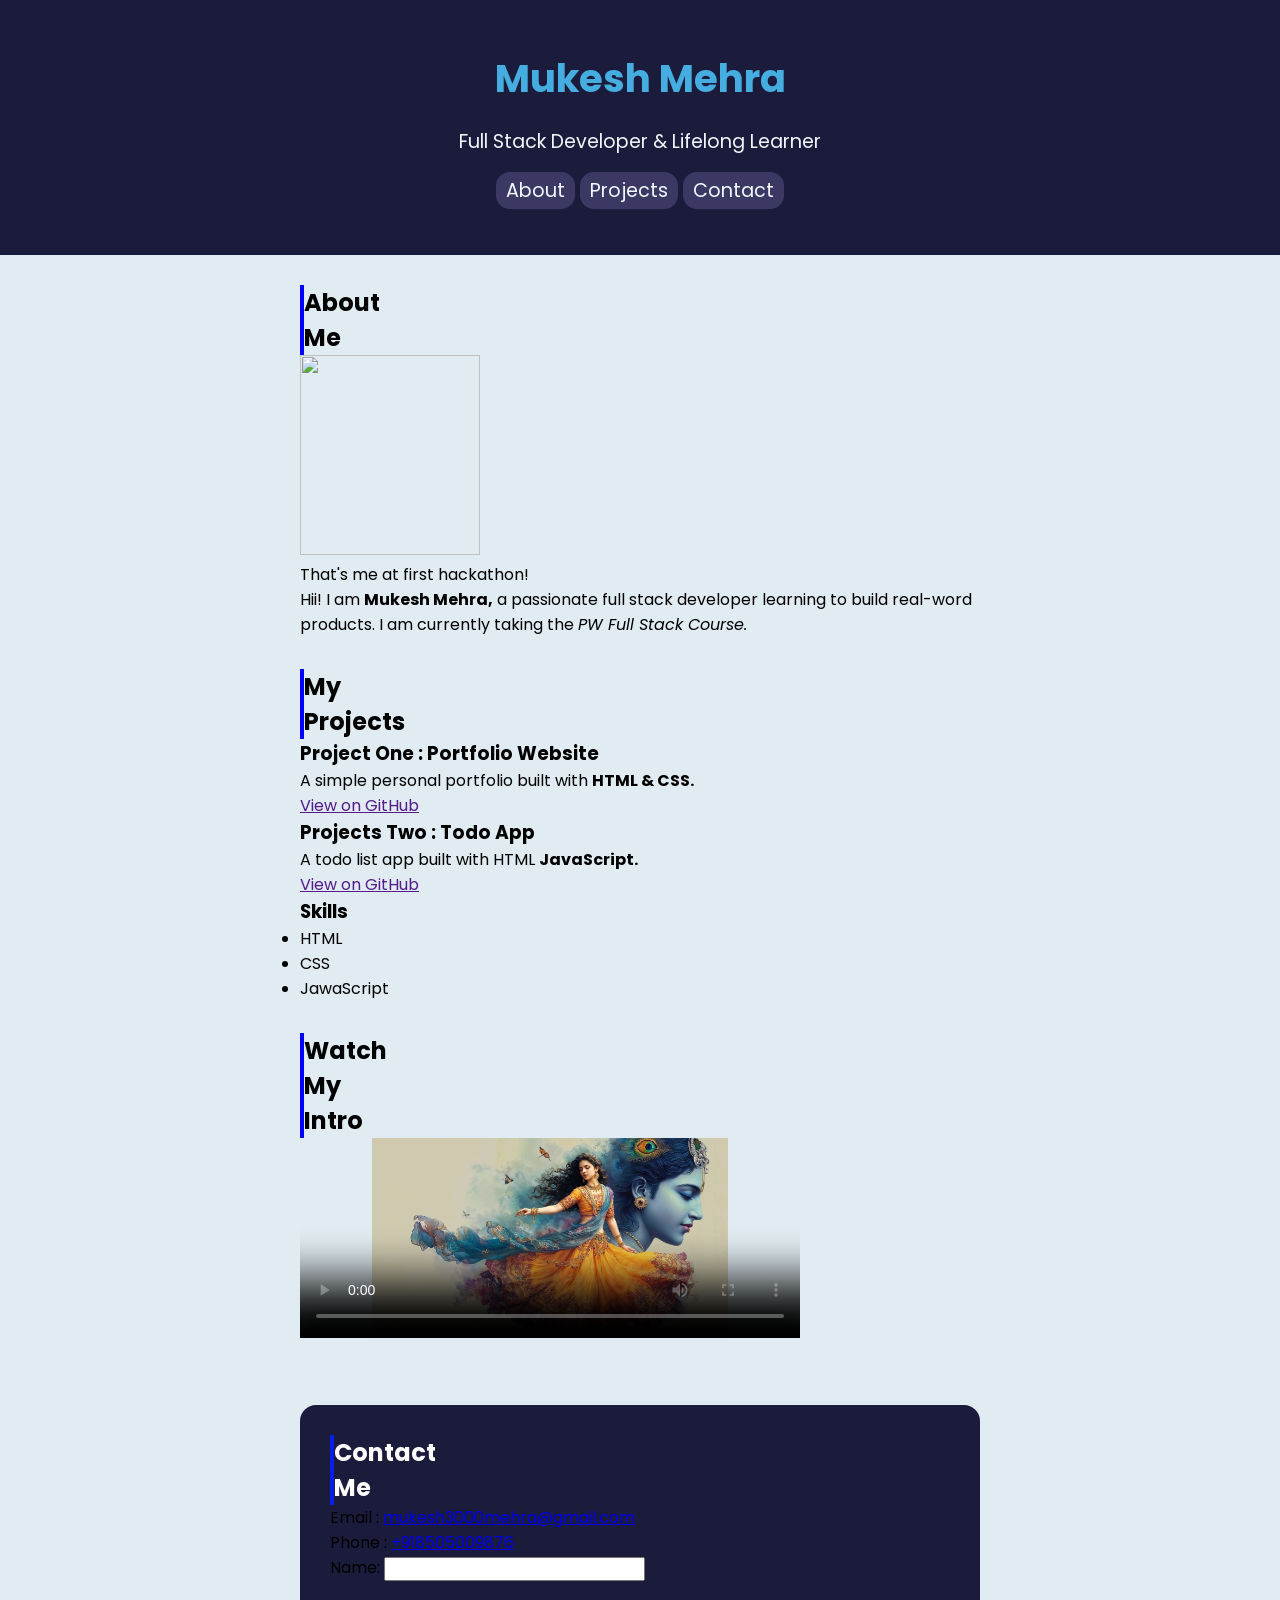
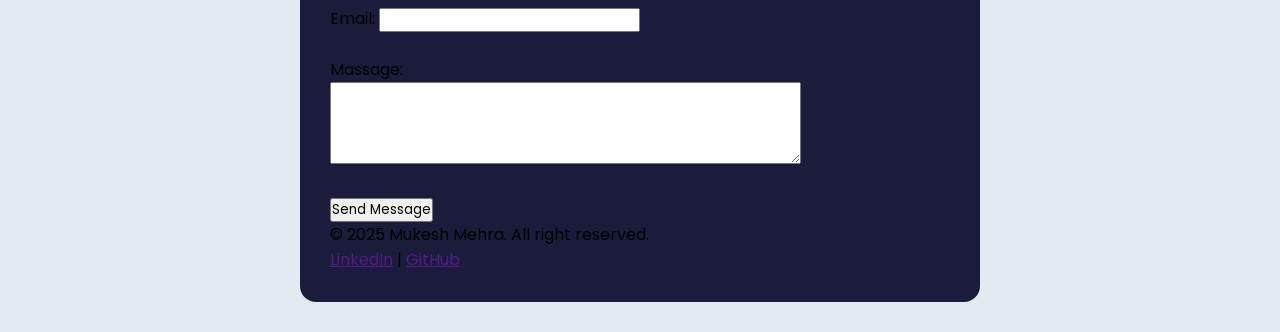
==== portfolio.html @ 1bf3c5d4 "my first portfolio" ====
<!DOCTYPE html>
<html lang="en">

<head>
    <meta charset="UTF-8">
    <meta name="viewport" content="width=device-width, initial-scale=1.0">
    <title>Mukesh Mehra | Portfolio</title>
    <link rel="stylesheet" href="portfolio.css">
</head>

<body>

    <header>
        <h1>Mukesh Mehra</h1>
        <p>Full Stack Developer & Lifelong Learner</p>
        <nav>
            <a href="#mmu">About</a>
            <a href="#rr">Projects</a>
            <a href="#kk">Contact</a>
        </nav>
    </header>

    <main>
        <section id="mmu">
            <h2>About Me</h2>
            <figure>
                <img src="0B32FE0C-5F1E-4340-845B-78DACD23A2FC_1_105_c.jpeg" alt="" width="180px" height="200px">
                <figcaption>That's me at first hackathon!</figcaption>
            </figure>
            <p>Hii! I am <strong>Mukesh Mehra,</strong> a passionate full stack developer learning to build
                real-word products. I am currently taking the <em>PW Full Stack Course.
                </em>
        </section>
        <section id="rr">
            <h2>My Projects</h2>
            <article>
                <H3>Project One : Portfolio Website</H3>
                <p>A simple personal portfolio built with <strong>HTML & CSS.</strong></p>
                <a href="">View on GitHub</a>
            </article>
            <article>
                <h3>Projects Two : Todo App</h3>
                <p>A todo list app built with HTML <strong>JavaScript.</strong> </p>
                <a href="">View on GitHub</a>
            </article>
            <div>
                <h3>Skills</h3>
                <ul>
                    <li>HTML</li>
                    <li>CSS</li>
                    <li>JawaScript</li>
                </ul>
            </div>
        </section>
        <section id="kk">
            <h2>Watch My Intro</h2>
            <video src="134111-758552424_medium.mp4" width="500px" height="200px" controls loop
                poster="SHREE RADHA KRISHNA.jpeg"></video>
        </section>
    </main>

    <footer>
        <div id="contact">
            <h2 id="mean">Contact Me</h2>
            <p>Email : <a href="mailto:mukesh3000mehra@gmail.com">mukesh3000mehra@gmail.com</a></p>
            <p>Phone : <a href="tel:+918505009876">+918505009876</a></p>

            <form action="">

                <label for="name">Name:</label>
                <input type="Name" id="name">

                <br><br>

                <label for="nam">Email:</label>
                <input type="Email" id="nam">

                <br><br>

                <label for="mm">Massage:</label>
                <br>
                <textarea name="Massage:" id="mm" rows="4" cols="40"></textarea>
                <br><br>
                <button type="submit">Send Message</button>
            </form>
            <p>&copy; 2025 Mukesh Mehra. All right reserved.</p>

            <div>
                <a href="">LinkedIn</a> | <a href="">GitHub</a>
            </div>
        </div>
    </footer>

</body>

</html>
---- portfolio.css ----
@import url('https://fonts.googleapis.com/css2?family=Poppins:ital,wght@0,100;0,200;0,300;0,400;0,500;0,600;0,700;0,800;0,900;1,100;1,200;1,300;1,400;1,500;1,600;1,700;1,800;1,900&display=swap');


* {
    padding: 0;
    margin: 0;
    box-sizing: border-box;
    font-family: "Poppins", sans-serif;
}

header {
    background: rgb(27, 27, 60);
    text-align: center;
    padding: 50px 0px;
    font-size: 1.2rem;

}

h1 {
    color: rgb(70, 173, 224);
    font-style: initial;
}

header p {
    color: rgb(243, 244, 249);
    font-style: inherit;
    padding: 20px 0px;
}


nav a {
    color: aliceblue;
    background: rgb(59, 57, 100);
    border-radius: 14px;
    padding: 5px 10px;
    font-style: inherit;
    text-decoration: none;
    /* color: #434EF0; */
}

#mmu {
    background-color: rgb(224, 236, 241);
    padding: 30px 300px;
}

h2 {
    padding-right: 620px;
    border-left: 4px solid blue;
}

#mmu-container {
    background-color: white;
    padding: 30px;
    border-radius: 16px;
    text-align: center;
}

#mmu-container img {
    border-radius: 50%;
    border: 2px solid rgb(20, 123, 178);
}

#mmu-container figcaption {
    padding: 20px;
    color: rgb(109, 94, 94);
}

#mmu-container p {
    color: rgb(52, 49, 49);
    padding: 40px 0;
    background-color: rgb(250, 246, 246);
    border-radius: 10px;
}

#rr {
    background-color: rgb(224, 236, 241);
    padding: 2px 300px;
}

h2 {
    padding-right: 600px;
    border-left: 4px solid blue;
}

.rr-container {
    background-color: white;
    padding: 30px;
    border-radius: 16px;
    text-align: center;
    /* display: flex; */
}

.rr-container article {
    display: flex;
    /* display: grid; */
}


#kk {
    background-color: rgb(224, 236, 241);
    padding: 30px 300px;
}

h2 {
    padding-right: 600px;
    border-left: 4px solid blue;
}

#kk-container {
    background-color: white;
    padding: 30px;
    border-radius: 16px;
    text-align: center;
}

footer {
    background-color: rgb(224, 236, 241);
    padding: 30px 300px;
}

#mean {
    padding-right: 600px;
    border-left: 4px solid rgb(7, 30, 233);
    color: white;
}

#contact {
    background: rgb(27, 27, 60);
    padding: 30px;
    border-radius: 16px;
}
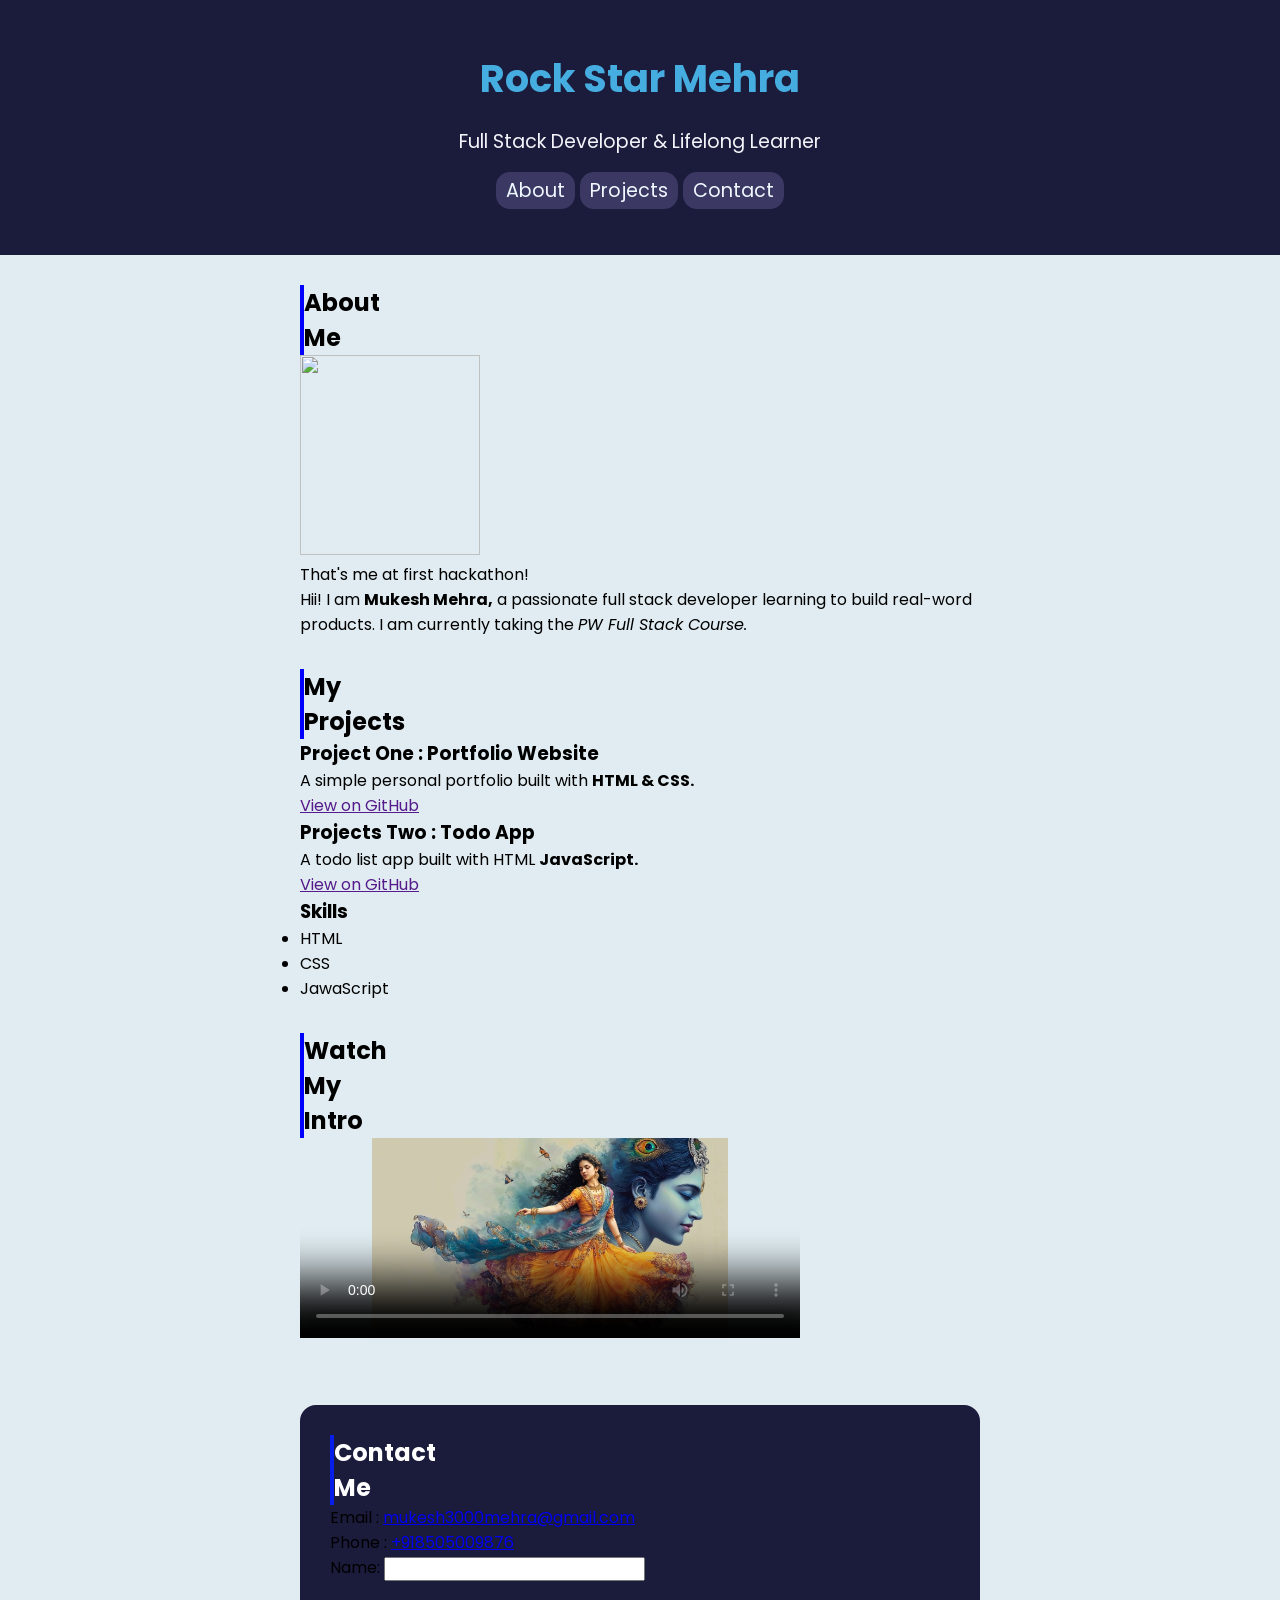
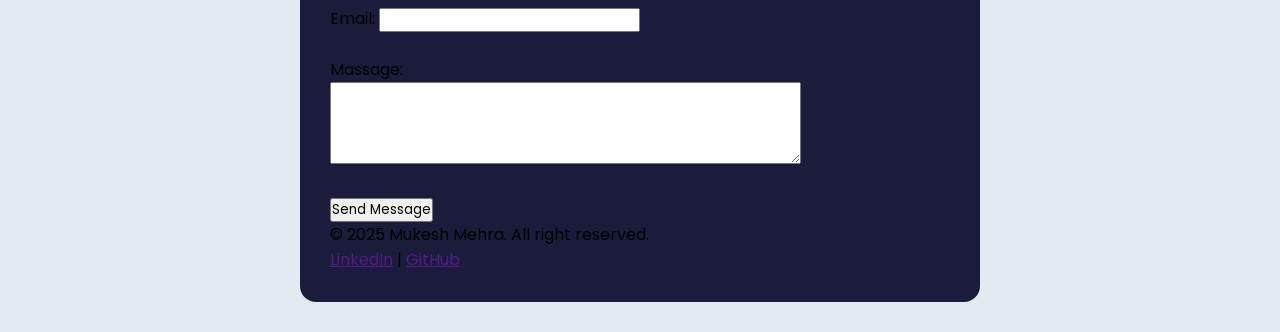
==== commit 722582e6: "Updated heading to Rock Star Mehra" ====
--- a/portfolio.html
+++ b/portfolio.html
@@ -11,7 +11,7 @@
 <body>
 
     <header>
-        <h1>Mukesh Mehra</h1>
+        <h1>Rock Star Mehra</h1>
         <p>Full Stack Developer & Lifelong Learner</p>
         <nav>
             <a href="#mmu">About</a>
